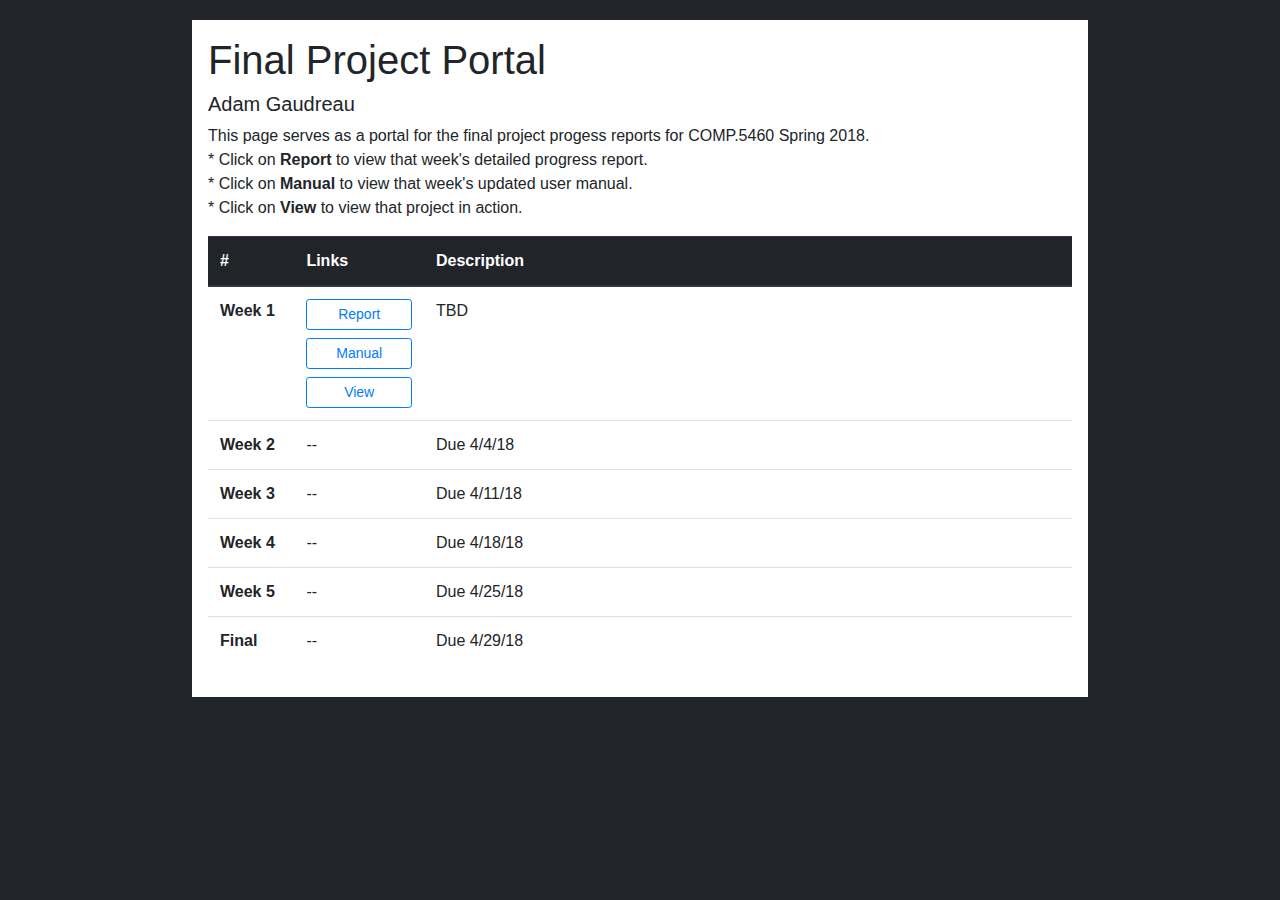
==== index.html @ 3a4557fe "init" ====
<!--
  Name: Adam Gaudreau, adam_gaudreau@student.uml.edu
  Computer Science Department, UMass Lowell
-->

<!DOCTYPE html>
<html lang="en">
  <head>
    <!-- Required meta tags -->
    <meta charset="utf-8">
    <meta name="viewport" content="width=device-width, initial-scale=1, shrink-to-fit=no">
    <title>Adam Gaudreau's Final Project Portal</title>
    <!-- Bootstrap -->
    <link rel="stylesheet" href="https://maxcdn.bootstrapcdn.com/bootstrap/4.0.0/css/bootstrap.min.css" integrity="sha384-Gn5384xqQ1aoWXA+058RXPxPg6fy4IWvTNh0E263XmFcJlSAwiGgFAW/dAiS6JXm" crossorigin="anonymous">    <!-- Custom Stylesheets -->
    <link rel="stylesheet" href="css/index.css">
  </head>
  <body>
    <main class="main">
      <h1>Final Project Portal</h1>
      <h5>Adam Gaudreau</h5>
      <div>
        <p>This page serves as a portal for the final project progess reports for COMP.5460 Spring 2018.</br>
        * Click on <b>Report</b> to view that week's detailed progress report.</br>
        * Click on <b>Manual</b> to view that week's updated user manual.<br>
        * Click on <b>View</b> to view that project in action.</p>
      </div>
      <table class="table">
        <colgroup>
          <col style="width:10%">
          <col style="width:15%">
          <col style="width:75%">
        </colgroup> 
        <thead class="thead-dark">
          <th>#</th>
          <th>Links</th> 
          <th>Description</th>
        </thead>
        <tr>
          <td><b>Week 1</b></td>
          <td>
            <button id="button-report-1" class="btn btn-outline-primary btn-sm btn-block">Report</button>
            <button id="button-manual-1" class="btn btn-outline-primary btn-sm btn-block">Manual</button>
            <button id="button-view-1" class="btn btn-outline-primary btn-sm btn-block">View</button>
          </td> 
          <td>
            TBD
          </td>
        </tr>
        <tr>
          <td><b>Week 2</b></td>
          <td>
            --
          </td> 
          <td>
            Due 4/4/18
          </td>
        </tr>
        <tr>
          <td><b>Week 3</b></td>
          <td>
            --
          </td> 
          <td>
              Due 4/11/18
          </td>
        </tr>
        <tr>
          <td><b>Week 4</b></td>
          <td>
            --
          </td> 
          <td>
              Due 4/18/18
          </td>
        </tr>
        <tr>
          <td><b>Week 5</b></td>
          <td>
            --
          </td> 
          <td>
              Due 4/25/18
          </td>
        </tr>
        <tr>
          <td><b>Final</b></td>
          <td>
            --
          </td> 
          <td>
              Due 4/29/18
          </td>
        </tr>
      </table>
    </main>
    <!-- Bootstrap Scripts -->
    <script src="https://code.jquery.com/jquery-3.2.1.slim.min.js" integrity="sha384-KJ3o2DKtIkvYIK3UENzmM7KCkRr/rE9/Qpg6aAZGJwFDMVNA/GpGFF93hXpG5KkN" crossorigin="anonymous"></script>
    <script src="https://cdnjs.cloudflare.com/ajax/libs/popper.js/1.12.9/umd/popper.min.js" integrity="sha384-ApNbgh9B+Y1QKtv3Rn7W3mgPxhU9K/ScQsAP7hUibX39j7fakFPskvXusvfa0b4Q" crossorigin="anonymous"></script>
    <script src="https://maxcdn.bootstrapcdn.com/bootstrap/4.0.0/js/bootstrap.min.js" integrity="sha384-JZR6Spejh4U02d8jOt6vLEHfe/JQGiRRSQQxSfFWpi1MquVdAyjUar5+76PVCmYl" crossorigin="anonymous"></script>
    <!-- Custom Scripts -->
    <script src="js/index.js"></script>
  </body>
</html>
---- css/index.css ----
html {
  height: 100%;
  width: 100%;
  background-color: #212529;
}

body {
  background-color: #212529;
}

.main {
  margin: 20px 15% 20px 15%;
  padding: 16px;
  background-color: #ffffff;
}
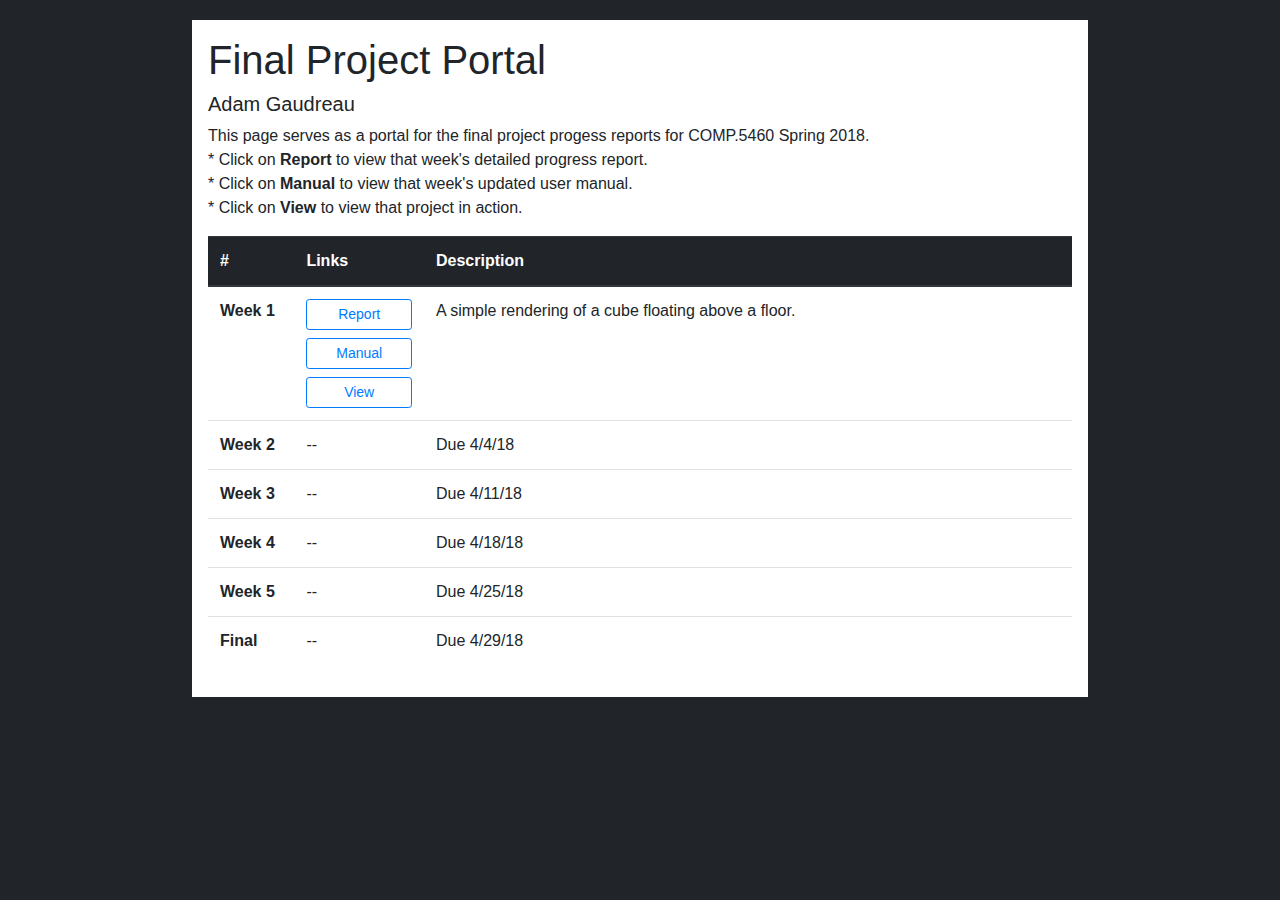
==== commit ce486346: "Add Week 1 Progress" ====
--- a/index.html
+++ b/index.html
@@ -43,7 +43,7 @@
             <button id="button-view-1" class="btn btn-outline-primary btn-sm btn-block">View</button>
           </td> 
           <td>
-            TBD
+            A simple rendering of a cube floating above a floor.
           </td>
         </tr>
         <tr>
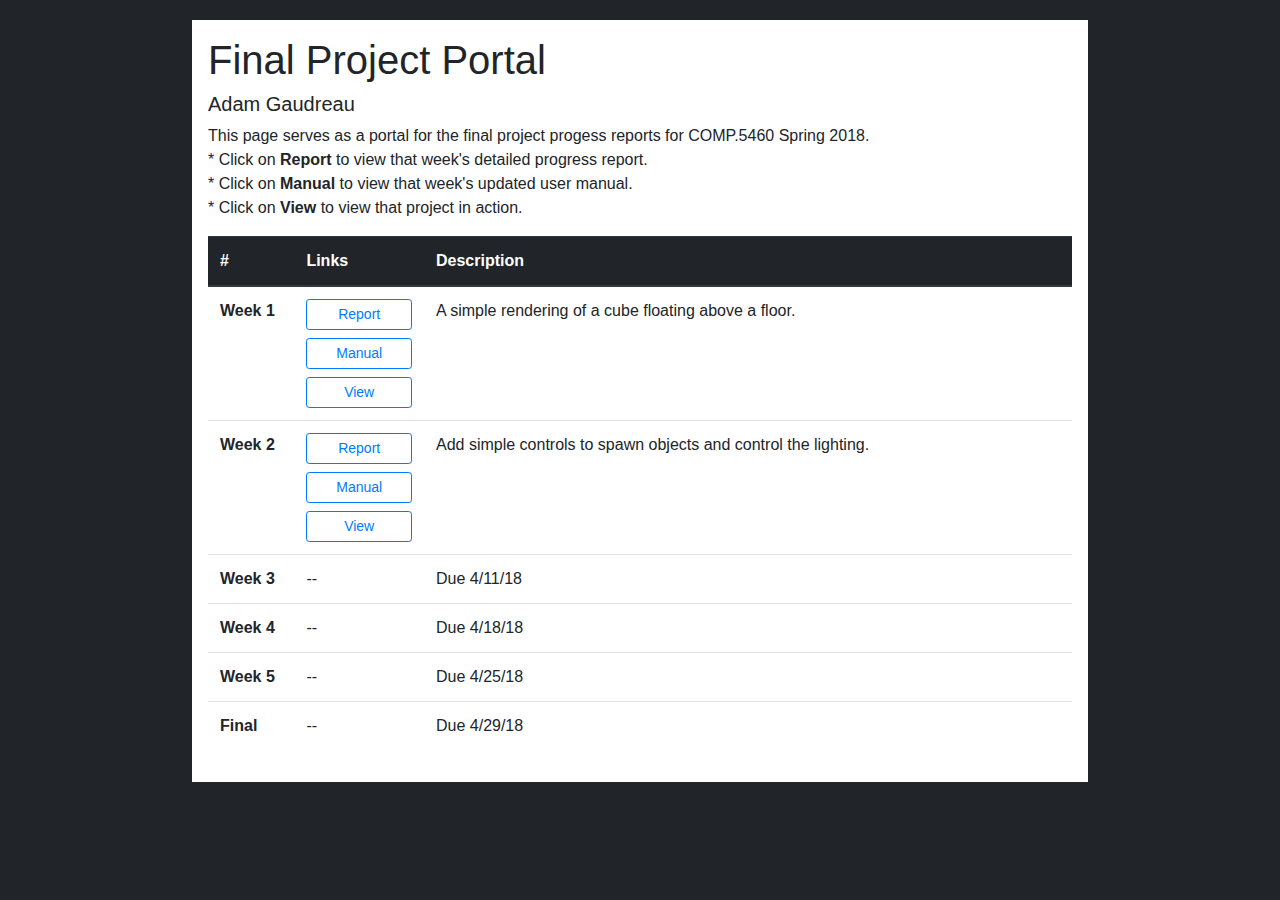
==== commit 0ab16807: "Update portal" ====
--- a/index.html
+++ b/index.html
@@ -49,10 +49,12 @@
         <tr>
           <td><b>Week 2</b></td>
           <td>
-            --
+            <button id="button-report-2" class="btn btn-outline-primary btn-sm btn-block">Report</button>
+            <button id="button-manual-2" class="btn btn-outline-primary btn-sm btn-block">Manual</button>
+            <button id="button-view-2" class="btn btn-outline-primary btn-sm btn-block">View</button>
           </td> 
           <td>
-            Due 4/4/18
+            Add simple controls to spawn objects and control the lighting.
           </td>
         </tr>
         <tr>
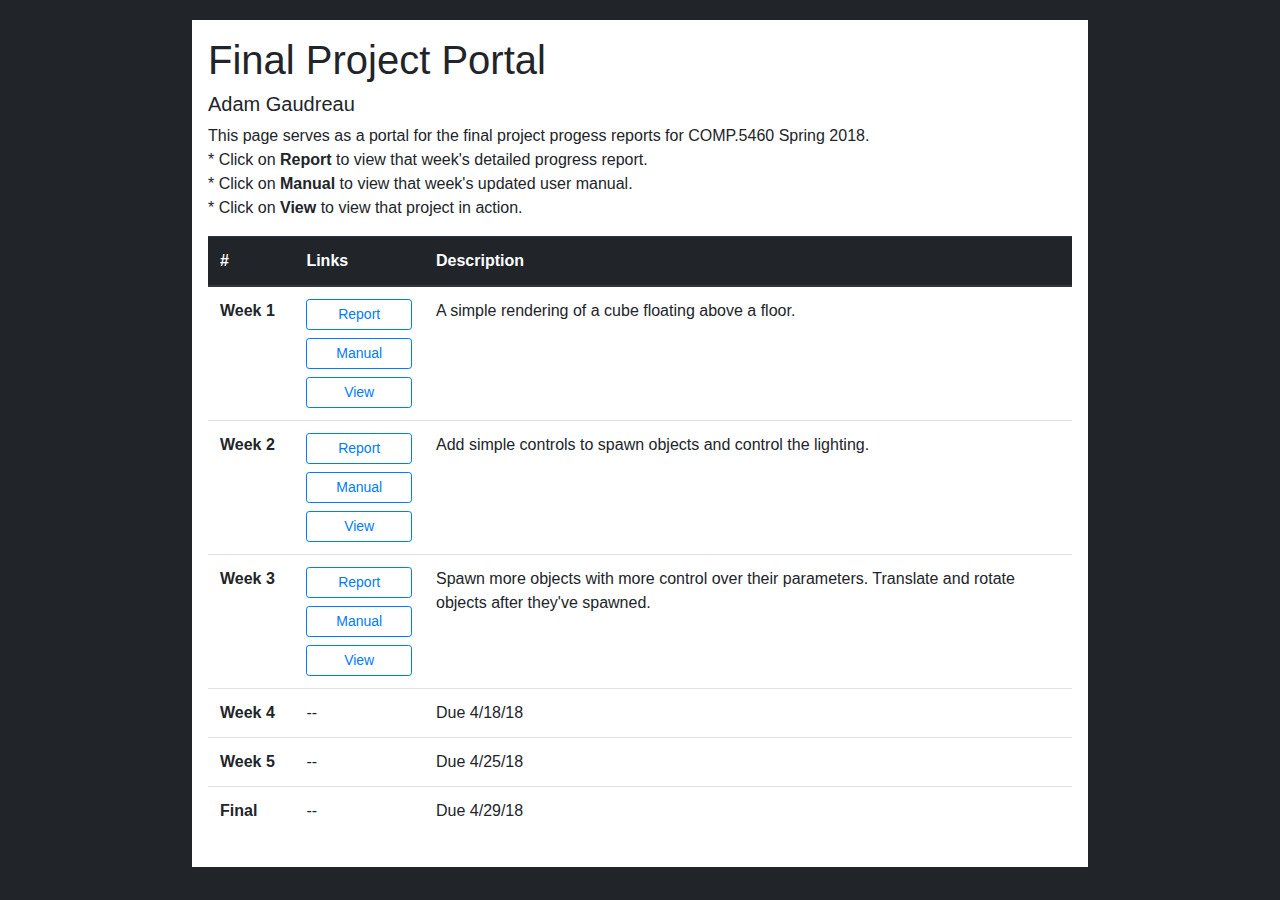
==== commit 64cd81e1: "Update index" ====
--- a/index.html
+++ b/index.html
@@ -60,10 +60,12 @@
         <tr>
           <td><b>Week 3</b></td>
           <td>
-            --
+            <button id="button-report-3" class="btn btn-outline-primary btn-sm btn-block">Report</button>
+            <button id="button-manual-3" class="btn btn-outline-primary btn-sm btn-block">Manual</button>
+            <button id="button-view-3" class="btn btn-outline-primary btn-sm btn-block">View</button>
           </td> 
           <td>
-              Due 4/11/18
+            Spawn more objects with more control over their parameters. Translate and rotate objects after they've spawned.
           </td>
         </tr>
         <tr>
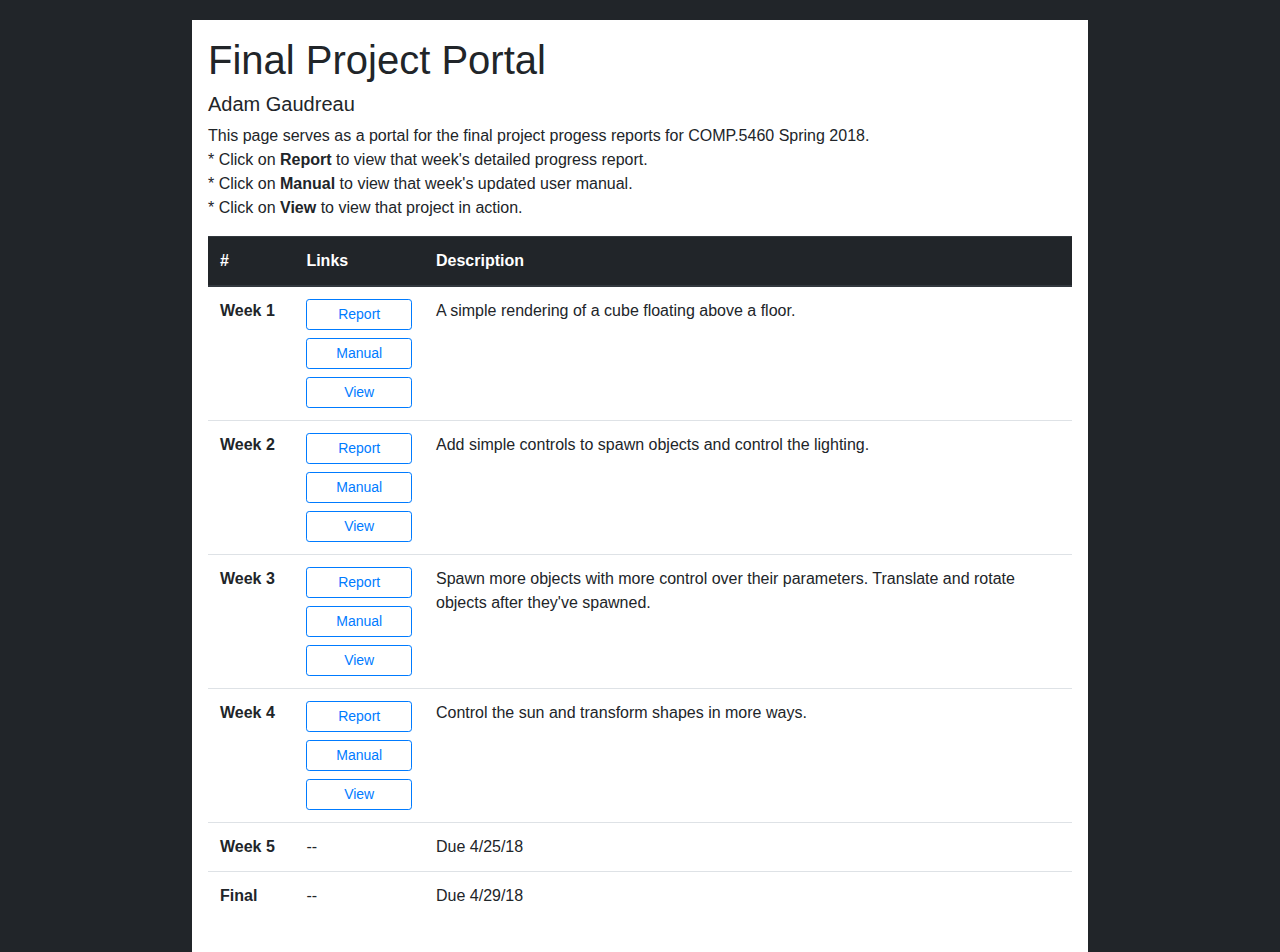
==== commit af58b202: "week 4" ====
--- a/index.html
+++ b/index.html
@@ -71,10 +71,12 @@
         <tr>
           <td><b>Week 4</b></td>
           <td>
-            --
+            <button id="button-report-4" class="btn btn-outline-primary btn-sm btn-block">Report</button>
+            <button id="button-manual-4" class="btn btn-outline-primary btn-sm btn-block">Manual</button>
+            <button id="button-view-4" class="btn btn-outline-primary btn-sm btn-block">View</button>
           </td> 
           <td>
-              Due 4/18/18
+            Control the sun and transform shapes in more ways.
           </td>
         </tr>
         <tr>
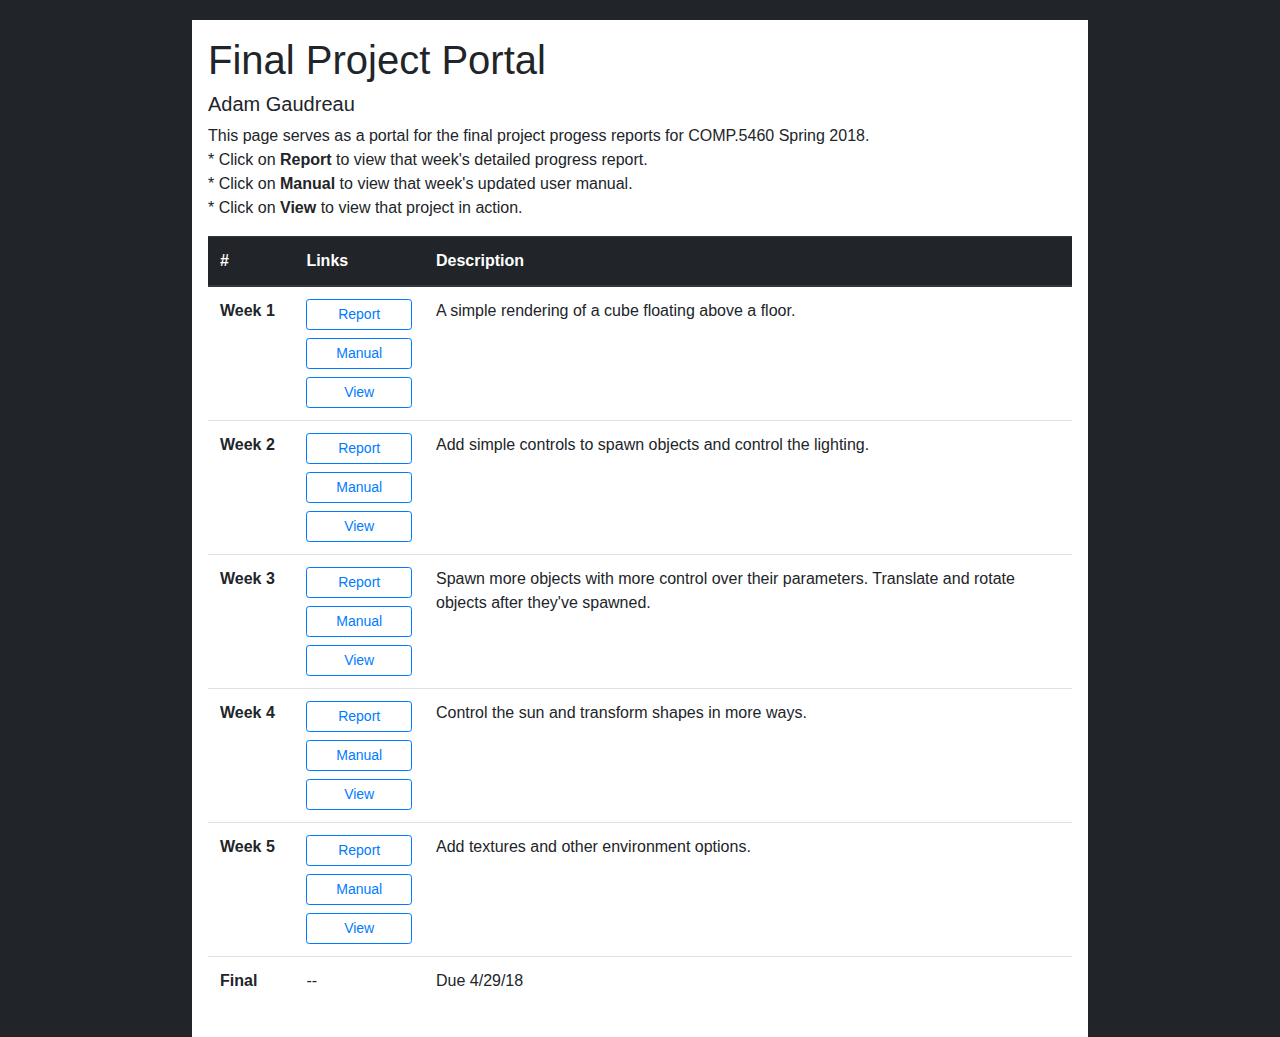
==== commit a103abb7: "Week 5" ====
--- a/index.html
+++ b/index.html
@@ -82,10 +82,12 @@
         <tr>
           <td><b>Week 5</b></td>
           <td>
-            --
+            <button id="button-report-5" class="btn btn-outline-primary btn-sm btn-block">Report</button>
+            <button id="button-manual-5" class="btn btn-outline-primary btn-sm btn-block">Manual</button>
+            <button id="button-view-5" class="btn btn-outline-primary btn-sm btn-block">View</button>
           </td> 
           <td>
-              Due 4/25/18
+            Add textures and other environment options.
           </td>
         </tr>
         <tr>
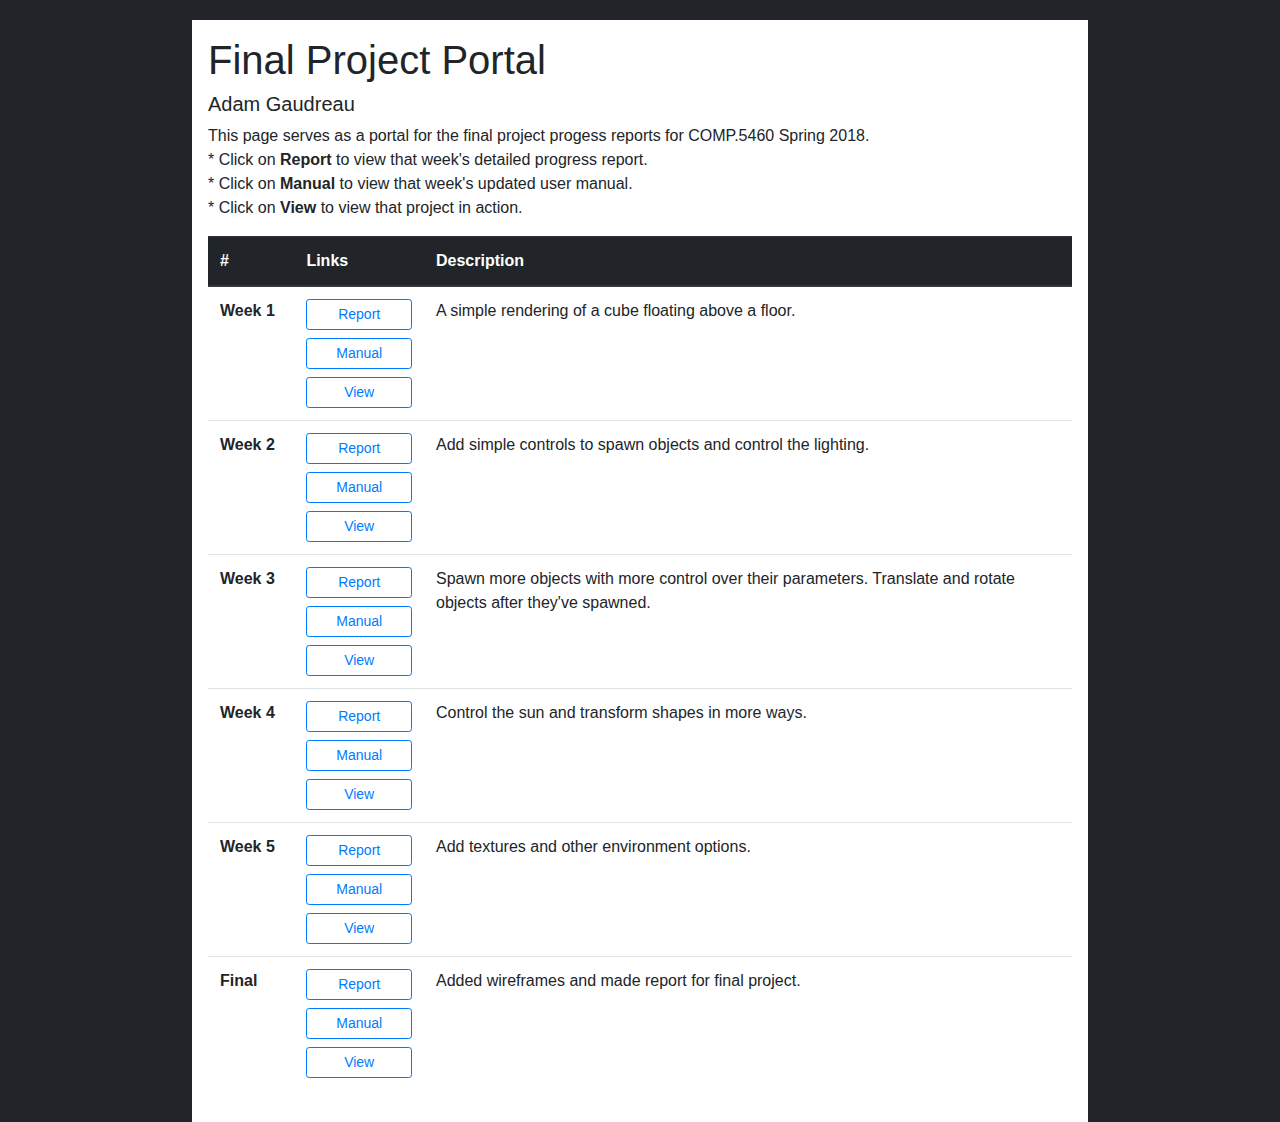
==== commit 5ebcf1a5: "final" ====
--- a/index.html
+++ b/index.html
@@ -93,10 +93,12 @@
         <tr>
           <td><b>Final</b></td>
           <td>
-            --
+            <button id="button-report-final" class="btn btn-outline-primary btn-sm btn-block">Report</button>
+            <button id="button-manual-final" class="btn btn-outline-primary btn-sm btn-block">Manual</button>
+            <button id="button-view-final" class="btn btn-outline-primary btn-sm btn-block">View</button>
           </td> 
           <td>
-              Due 4/29/18
+            Added wireframes and made report for final project.
           </td>
         </tr>
       </table>
